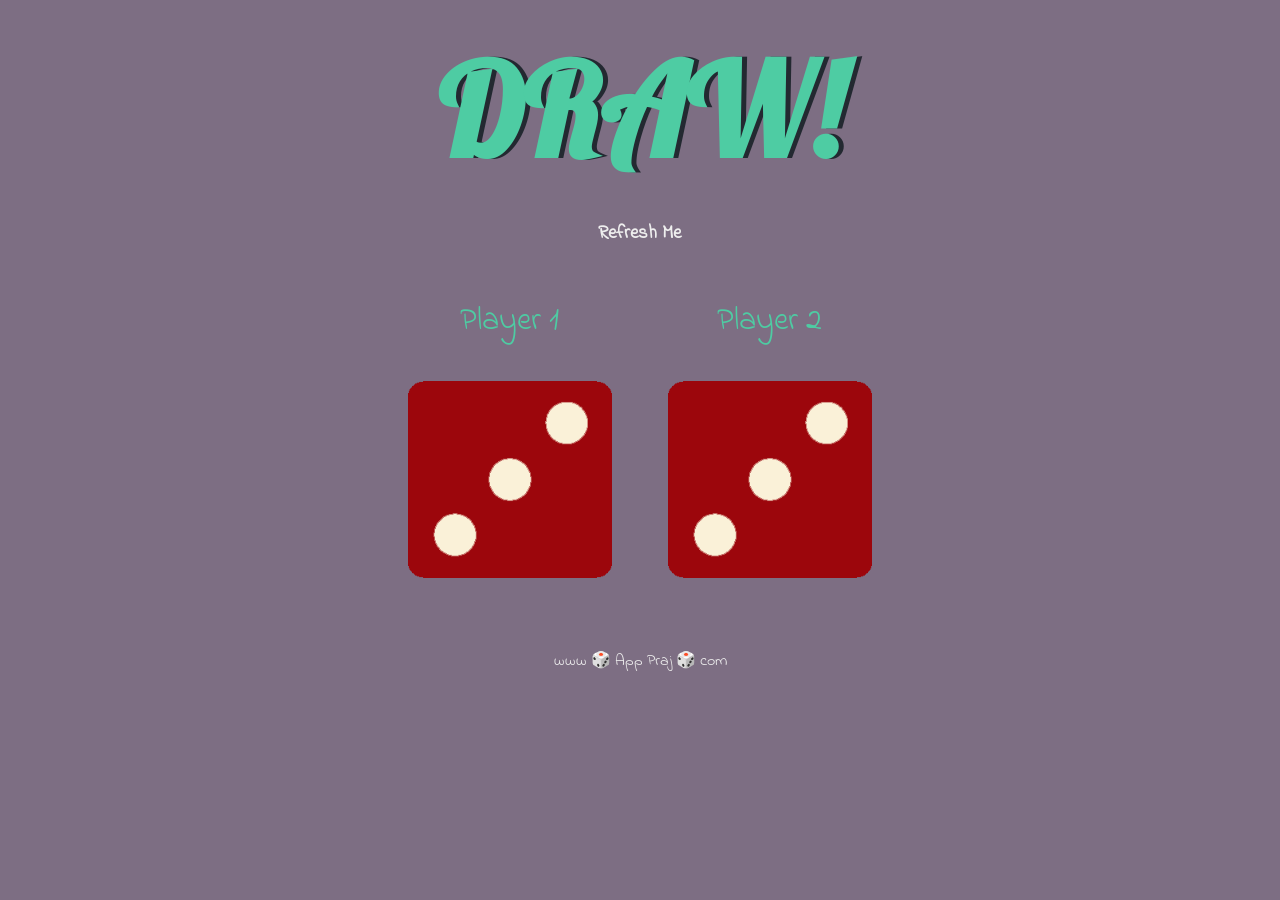
==== index.html @ 5d4a0602 "Rename dicee.html to index.html" ====
<!DOCTYPE html>
<html lang="en" dir="ltr">
  <head>
    <meta charset="utf-8">
    <title>Dicee</title>
    <link rel="stylesheet" href="styles.css">
    <link href="https://fonts.googleapis.com/css?family=Indie+Flower|Lobster" rel="stylesheet">

  </head>
  <body>

    <div class="container">
      <h1>Refresh Me</h1>
      <h3>Refresh Me </h3>

      <div class="dice">
        <p>Player 1</p>
        <img class="img1" src="images/dice6.png">
      </div>

      <div class="dice">
        <p>Player 2</p>
        <img class="img2" src="images/dice6.png">
      </div>

    </div>

    <script src="index.js" charset="utf-8"></script>

      </body>

      <footer>
        www 🎲 App Praj 🎲 com
      </footer>
    </html>
---- styles.css ----
.container {
  width: 70%;
  margin: auto;
  text-align: center;
}

.dice {
  text-align: center;
  display: inline-block;

}

body {
  background-color: #7D6E83;
}

h1 {
  margin: 30px;
  font-family: 'Lobster', cursive;
  text-shadow: 5px 0 #232931;
  font-size: 8rem;
  color: #4ECCA3;
}

h3{
  font-family: 'Indie Flower', cursive;
    color: #EEEEEE;
}

p {
  font-size: 2rem;
  color: #4ECCA3;
  font-family: 'Indie Flower', cursive;
}

img {
  width: 80%;
}

footer {
  margin-top: 5%;
  color: #EEEEEE;
  text-align: center;
  font-family: 'Indie Flower', cursive;

}
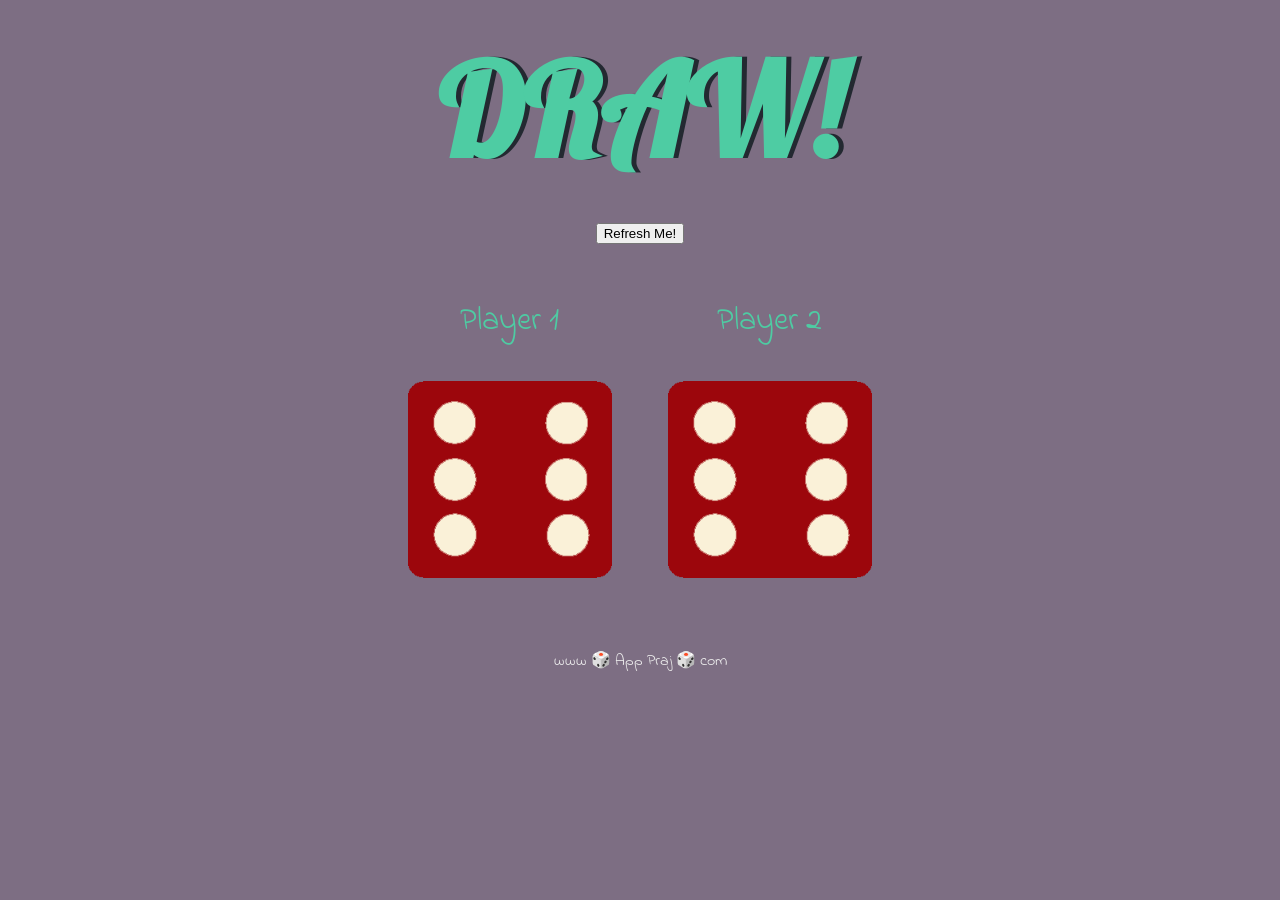
==== commit 365b9af1: "Update index.html" ====
--- a/index.html
+++ b/index.html
@@ -11,7 +11,7 @@
 
     <div class="container">
       <h1>Refresh Me</h1>
-      <h3>Refresh Me </h3>
+      <h3><button><a onClick="window.location.reload()">Refresh Me!</a></button></h3>
 
       <div class="dice">
         <p>Player 1</p>
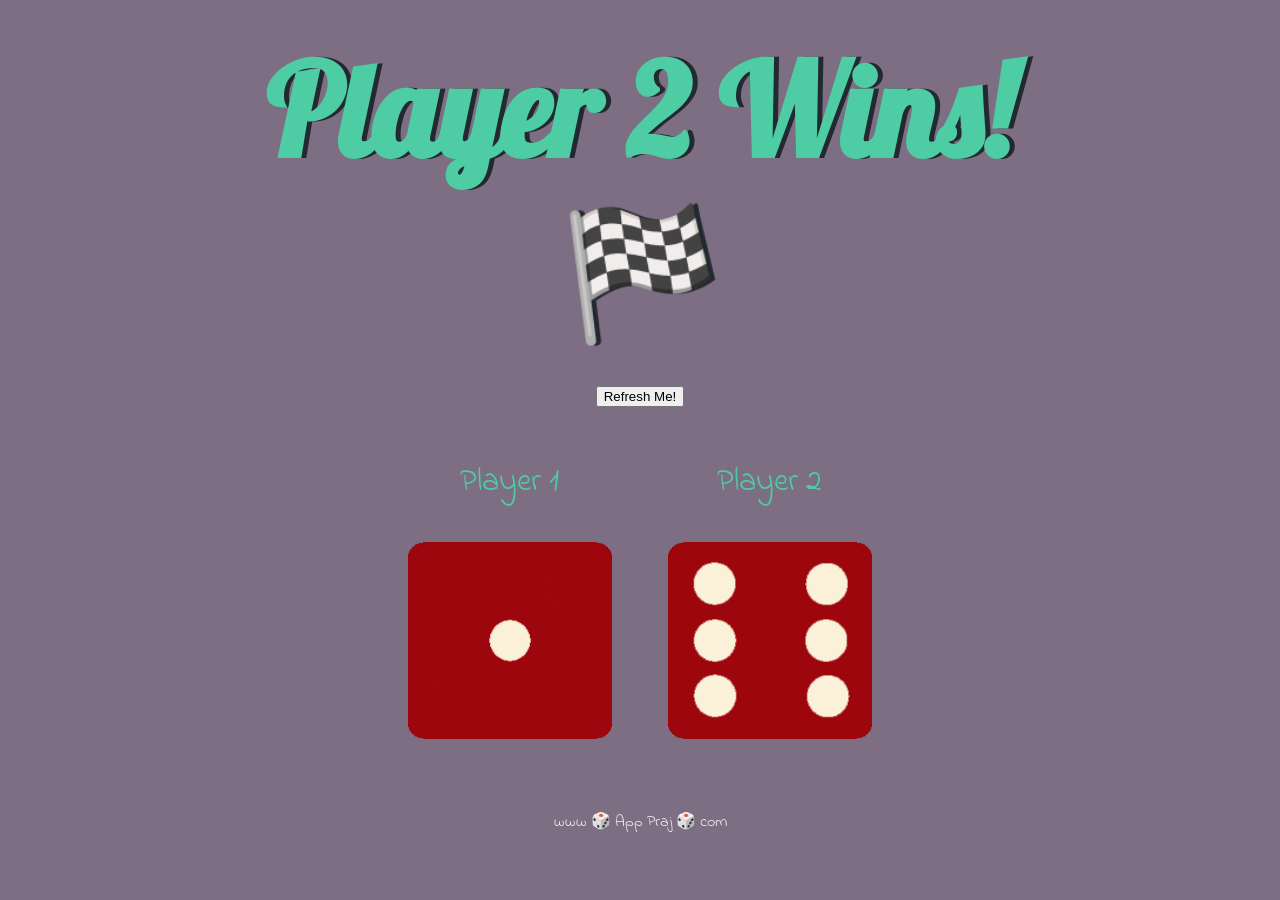
==== commit 89796090: "Update index.html" ====
--- a/index.html
+++ b/index.html
@@ -11,7 +11,7 @@
 
     <div class="container">
       <h1>Refresh Me</h1>
-      <h3><button><a onClick="window.location.reload()">Refresh Me!</a></button></h3>
+      <h2><button><a onClick="window.location.reload()">Refresh Me!</a></button></h2>
 
       <div class="dice">
         <p>Player 1</p>
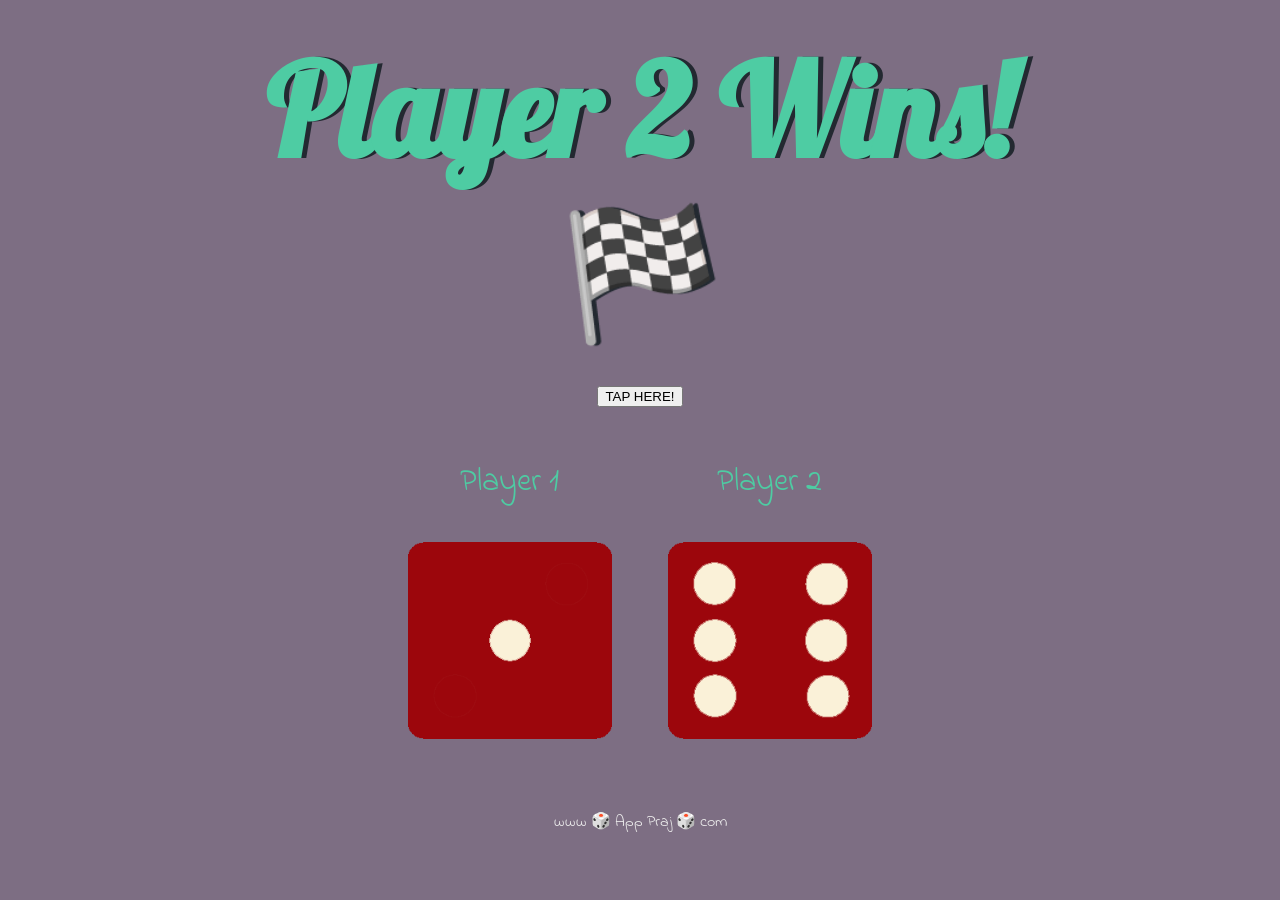
==== commit f191c11c: "Update index.html" ====
--- a/index.html
+++ b/index.html
@@ -11,7 +11,7 @@
 
     <div class="container">
       <h1>Refresh Me</h1>
-      <h2><button><a onClick="window.location.reload()">Refresh Me!</a></button></h2>
+      <h2><button><a onClick="window.location.reload()">TAP HERE!</a></button></h2>
 
       <div class="dice">
         <p>Player 1</p>
